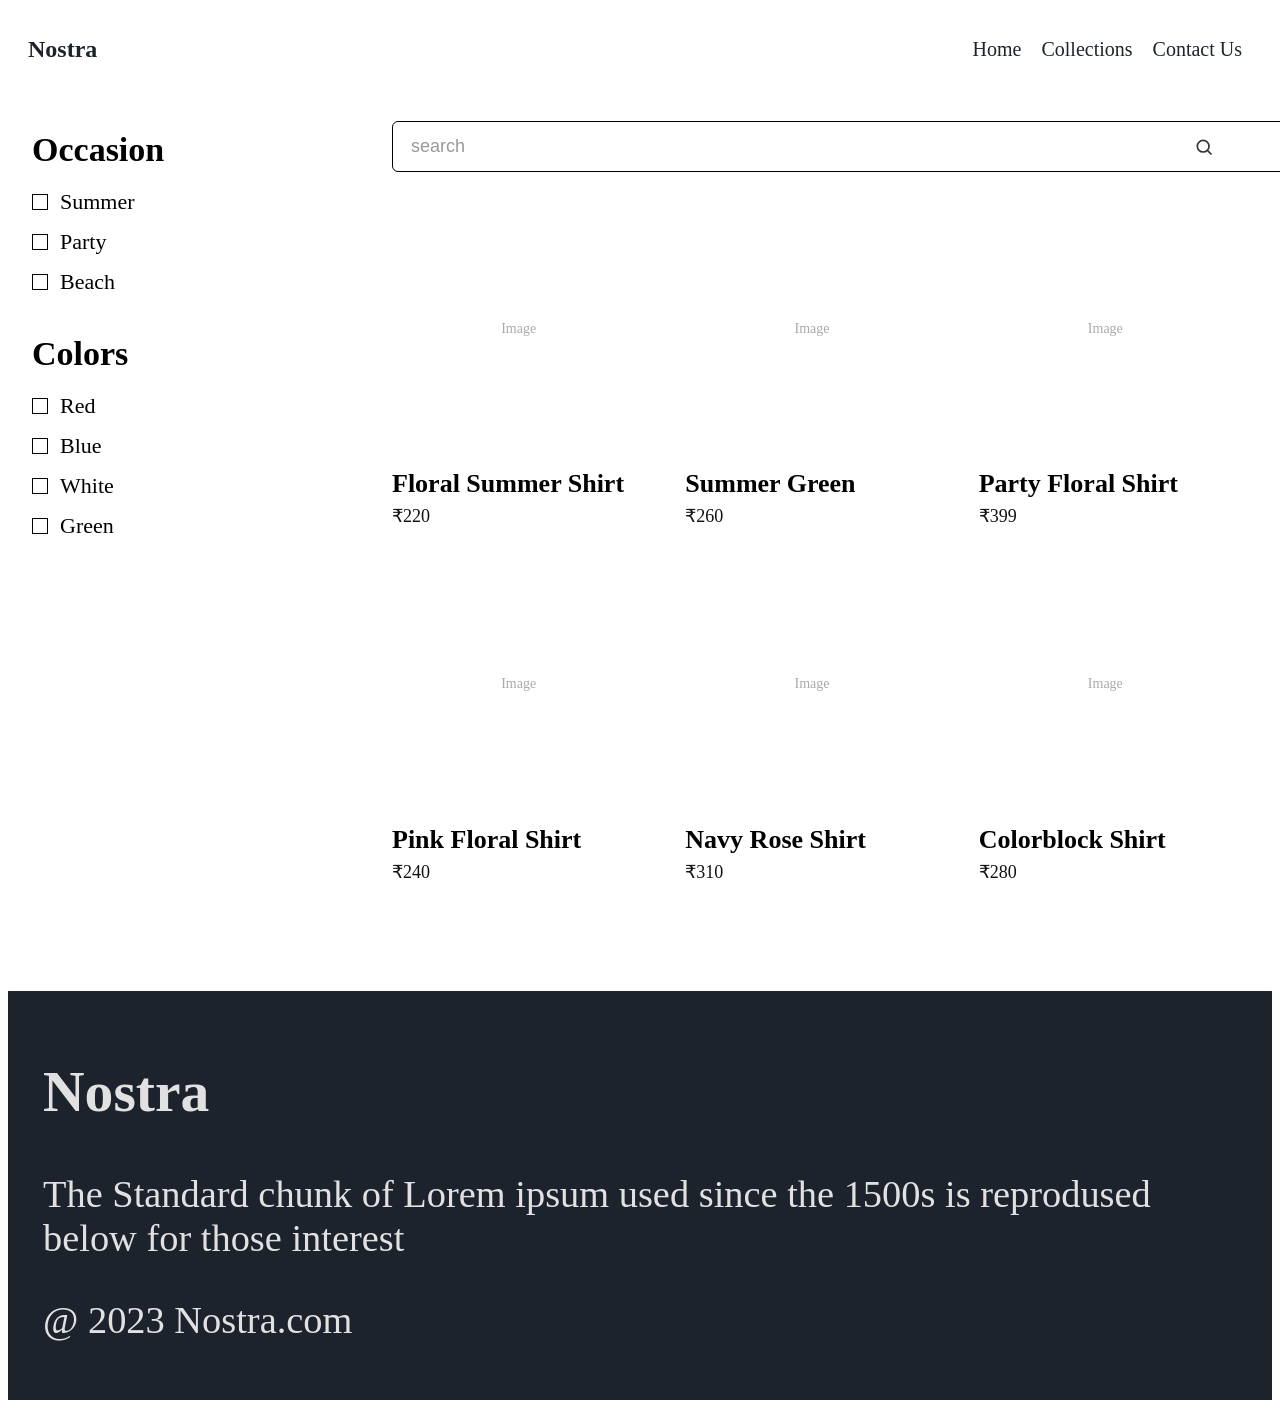
==== collection.html @ d23d6d75 "Add initial HTML, CSS, JS files and product data for shirt store" ====
<!DOCTYPE html>
<html lang="en">
<head>
<meta charset="UTF-8">
<meta name="viewport" content="width=device-width, initial-scale=1.0">
<title>Shirt Store</title>
<link rel="stylesheet" href="style.css">
<link rel="stylesheet" href="collection.css">
</head>
<body>
            <!-- navbar -->
        <nav class="navbar">
            <h1 class="logo">Nostra</h1>
            <div class="navbar-links">
                <p class="navbar-link"><a href="index.html">Home</a></p>
                <p class="navbar-link"><a href="#">Collections</a></p>
                <p class="navbar-link"><a href="./contactus.html">Contact Us</a></p>
            </div>

        </nav>
<div class="layout">

  <!-- Sidebar -->
  <aside class="sidebar">
    <div class="filter-group">
      <h2>Occasion</h2>
      <div class="filter-option">
        <input type="checkbox" id="occ-summer">
        <label for="occ-summer">Summer</label>
      </div>
      <div class="filter-option">
        <input type="checkbox" id="occ-party">
        <label for="occ-party">Party</label>
      </div>
      <div class="filter-option">
        <input type="checkbox" id="occ-beach">
        <label for="occ-beach">Beach</label>
      </div>
    </div>

    <div class="filter-group">
      <h2>Colors</h2>
      <div class="filter-option">
        <input type="checkbox" id="col-red">
        <label for="col-red">Red</label>
      </div>
      <div class="filter-option">
        <input type="checkbox" id="col-blue">
        <label for="col-blue">Blue</label>
      </div>
      <div class="filter-option">
        <input type="checkbox" id="col-white">
        <label for="col-white">White</label>
      </div>
      <div class="filter-option">
        <input type="checkbox" id="col-green">
        <label for="col-green">Green</label>
      </div>
    </div>
  </aside>

  <!-- Main -->
  <main class="main">
    <div class="search-bar">
      <input type="text" id="searchInput" placeholder="search">
      <svg class="search-icon" viewBox="0 0 24 24" fill="none" stroke="#333" stroke-width="2">
        <circle cx="11" cy="11" r="7"></circle>
        <line x1="21" y1="21" x2="16.65" y2="16.65"></line>
      </svg>
    </div>

    <div class="product-grid" id="productGrid">
      <!-- Products injected by JS -->
    </div>
  </main>

</div>

<footer>
        <div class="footer">
            <div class="footer-container">
                <div class="footer-box-1">
                    <h2 class="headingText">Nostra</h2>
                    <p>The Standard chunk of Lorem ipsum
                        used since the 1500s is reprodused
                        below for those interest</p>
                </div>
            </div>
            <p class="subtitle">@ 2023 Nostra.com</p>
        </div>
</footer>

<script src="collection.js"></script>

</body>
</html>
---- style.css ----
.main-container{
    margin: 0px;
    padding: 0px;
}

.offer-bar {
    background-color: #1D232C;
    color: white;
    padding: 5px;
    text-align: center;
    font-size: 15px;
}
.logo{
    display: flex;
}
.navbar {
    display: flex;
    justify-content: space-between;
    color: #1D232C;
    align-items: center;
    position: sticky;
    top: 0px;
    background-color: white;
    padding-left: 20px;
    padding-right: 20px;
    z-index: 3;
}

.navbar-links {
    display: flex;
    width: auto;
    padding: 10px;
    gap : 20px;
    font-size: 20px;
    justify-content: space-around;
    align-items: center;
}

.navbar-links a{
    text-decoration: none;
    color: #1D232C;
}

.brands{
    display: flex;
    margin-top: 50px;
    padding: 20px;
    justify-content: space-between;
}

.brands-heading{
    margin-top: 1vw;
    padding: 10px;
}

.brands-logo{
    width: 4vw;
    align-items: center;
}

.brands-card{
    display: flex;
    align-items: center;
    flex-direction: column;
    text-align: center;
    font-size: 2vw;
}


.limited-offer{
    display: flex;
    justify-content: center;
    margin-bottom: 3%;
    align-items: center;
    background-color: #1D232C;
    color: #E2E1E1;
    padding: 10px;
    font-size: 2vw;
}

.limited-offer img{
    width: 100%;
    height: 100%100%;
}

.limited-offer-text{
    padding: 3%;
}

.limited-offer button{
    padding-left: 5%;
    padding-right: 5%;
    padding-top: 2.5%;
    padding-bottom: 2.5%;
    margin-top: 10px;
    font-size: 1.2vw;
    color: #1D232C;
    border-radius: 10px;
    border: none;
 }



.footer{
    font-size: 3vw;
    padding: 20px;
    padding-left: 35px;
    margin: 0px;
    background-color: #1D232C;
    color: #E2E1E1;
}
---- collection.css ----
.layout{
    display:flex;
    min-height:100vh;
  }

  /* Sidebar */
  .sidebar{
    width:280px;
    flex-shrink:0;
    padding:30px 40px 30px 24px;
    border-right:2px solid var(--border-color);
  }
  .sidebar h2{
    font-size:34px;
    font-weight:800;
    margin:10px 0 20px 0;
  }
  .filter-group{
    margin-bottom:40px;
  }
  .filter-option{
    display:flex;
    align-items:center;
    gap:12px;
    margin-bottom:14px;
    font-size:22px;
    cursor:pointer;
    user-select:none;
  }
  .filter-option input[type="checkbox"]{
    width:16px;
    height:16px;
    min-width:16px;
    min-height:16px;
    border:1.5px solid #000;
    appearance:none;
    -webkit-appearance:none;
    -moz-appearance:none;
    background:#fff;
    cursor:pointer;
    position:relative;
    flex-shrink:0;
    margin:0;
    padding:0;
  }
  .filter-option input[type="checkbox"]:checked{
    background:#000;
  }
  .filter-option input[type="checkbox"]:checked::after{
    content:"";
    position:absolute;
    left:4px;
    top:1px;
    width:4px;
    height:8px;
    border:solid #fff;
    border-width:0 2px 2px 0;
    transform:rotate(45deg);
  }
  .filter-option label{
    cursor:pointer;
  }

  /* Main content */
  .main{
    flex:1;
    padding:30px 40px;
  }
  .search-bar{
    position:relative;
    margin-bottom:30px;
  }
  .search-bar input{
    width:100%;
    padding:14px 50px 14px 18px;
    font-size:18px;
    border:1.5px solid #000;
    border-radius:6px;
    outline:none;
    color:#333;
  }
  .search-bar input::placeholder{
    color:#999;
  }
  .search-icon{
    position:absolute;
    right:18px;
    top:50%;
    transform:translateY(-50%);
    width:20px;
    height:20px;
    pointer-events:none;
  }

  .product-grid{
    display:grid;
    grid-template-columns:repeat(3, 1fr);
    gap:30px 40px;
  }
  .product-card{
    cursor:pointer;
  }
  .product-image{
    background:var(--gray-bg);
    aspect-ratio:1 / 1;
    display:flex;
    align-items:center;
    justify-content:center;
    overflow:hidden;
    margin-bottom:14px;
  }
  .product-image img{
    max-width:70%;
    max-height:90%;
    object-fit:contain;
  }
  .product-title{
    font-size:26px;
    font-weight:800;
    margin:0 0 6px 0;
  }
  .product-price{
    font-size:18px;
    color:#111;
    margin:0;
  }

  @media (max-width: 800px){
    .layout{flex-direction:column;}
    .sidebar{
      width:100%;
      border-right:none;
      border-bottom:2px solid var(--border-color);
    }
    .product-grid{
      grid-template-columns:repeat(auto-fit, minmax(160px,1fr));
      gap:20px;
    }
    .product-title{font-size:18px;}
  }
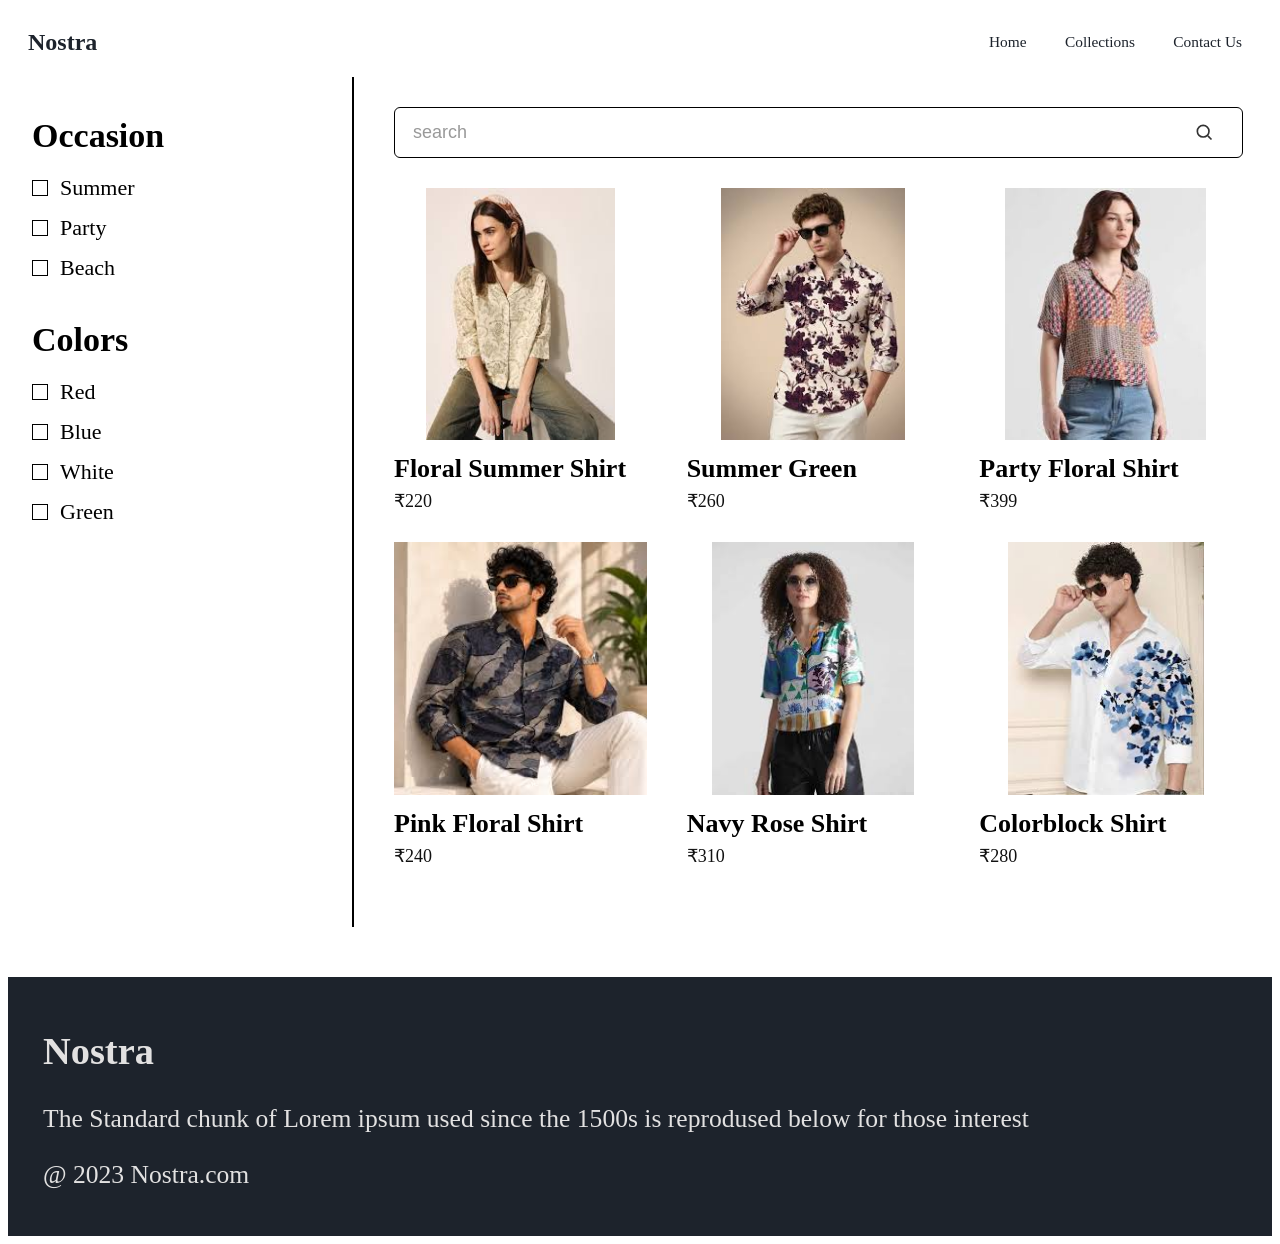
==== commit fb98017e: "Add contact page, update navigation links, and implement product filtering functionality" ====
--- a/collection.html
+++ b/collection.html
@@ -3,7 +3,7 @@
 <head>
 <meta charset="UTF-8">
 <meta name="viewport" content="width=device-width, initial-scale=1.0">
-<title>Shirt Store</title>
+<title>Nostra</title>
 <link rel="stylesheet" href="style.css">
 <link rel="stylesheet" href="collection.css">
 </head>
@@ -14,7 +14,7 @@
             <div class="navbar-links">
                 <p class="navbar-link"><a href="index.html">Home</a></p>
                 <p class="navbar-link"><a href="#">Collections</a></p>
-                <p class="navbar-link"><a href="./contactus.html">Contact Us</a></p>
+                <p class="navbar-link"><a href="./contact.html">Contact Us</a></p>
             </div>
 
         </nav>
@@ -90,7 +90,7 @@
         </div>
 </footer>
 
-<script src="collection.js"></script>
+<script src="script.js"></script>
 
 </body>
 </html>
--- a/style.css
+++ b/style.css
@@ -13,6 +13,38 @@
 .logo{
     display: flex;
 }
+
+.banner{
+    position: relative;
+    margin-top: 20px;
+    margin-bottom: 20px;
+}
+
+
+.banner img{
+    display: block;
+    margin: 0px auto;
+    width: 97%;
+    height: 30vw;
+    border-radius: 10px;
+    margin-bottom: 20px;
+
+}
+
+.banner-img {
+    position: relative;
+}
+
+.banner-text{
+    position: absolute;
+    text-align: center;
+    font-size: 4vw;
+    color: white;
+    top: 20%;
+    left: 50%;
+    z-index: 1;
+}
+
 .navbar {
     display: flex;
     justify-content: space-between;
@@ -23,15 +55,15 @@
     background-color: white;
     padding-left: 20px;
     padding-right: 20px;
-    z-index: 3;
+    z-index: 2;
 }
 
 .navbar-links {
     display: flex;
     width: auto;
     padding: 10px;
-    gap : 20px;
-    font-size: 20px;
+    gap : 3vw;
+    font-size: 1.2vw;
     justify-content: space-around;
     align-items: center;
 }
@@ -48,9 +80,11 @@
     justify-content: space-between;
 }
 
+
 .brands-heading{
-    margin-top: 1vw;
-    padding: 10px;
+    margin-top: 4vw;
+    padding: 0px 10px ;
+    font-size: 2vw;
 }
 
 .brands-logo{
@@ -102,7 +136,7 @@
 
 
 .footer{
-    font-size: 3vw;
+    font-size: 2vw;
     padding: 20px;
     padding-left: 35px;
     margin: 0px;
@@ -110,3 +144,281 @@
     color: #E2E1E1;
 }
 
+
+/* contact-page */
+
+
+.contactpage__wrapper{
+    min-height:100vh;
+    display:flex;
+    justify-content:center;
+    align-items:center;
+    padding:40px 20px;
+}
+
+.contactpage__card{
+    color:#fff;
+    width:100%;
+    max-width:950px;
+    background:#1D232C;
+    padding:70px;
+    padding-right:80px;
+    border-radius:15px;
+    box-shadow:0 8px 25px rgba(0,0,0,0.1);
+}
+
+.contactpage__header{
+    margin-bottom:30px;
+}
+
+.contactpage__header h1{
+    font-size:36px;
+    color:#fff;
+    margin-bottom:10px;
+}
+
+.contactpage__header p{
+    color:#666;
+    font-size:16px;
+}
+
+.contactpage__form{
+    display:flex;
+    flex-direction:column;
+    gap:20px;
+}
+
+.contactpage__inputgroup{
+    display:flex;
+    flex-direction:column;
+    gap:8px;
+}
+
+.contactpage__inputgroup label{
+    font-weight:600;
+    color:#fff;
+}
+
+.contactpage__inputgroup input,
+.contactpage__inputgroup textarea{
+    width:100%;
+    padding:14px;
+    border:1px solid #d6d6d6;
+    border-radius:8px;
+    font-size:15px;
+    outline:none;
+    transition:0.3s;
+}
+
+.contactpage__inputgroup input:focus,
+.contactpage__inputgroup textarea:focus{
+    border-color:#3b82f6;
+}
+
+.contactpage__inputgroup textarea{
+    resize:vertical;
+}
+
+.contactpage__button{
+    display:block;
+    padding:15px;
+    width:6vw;
+    border:none;
+    background:#3b82f6;
+    color:white;
+    font-size:16px;
+    font-weight:bold;
+    border-radius:8px;
+    cursor:pointer;
+    transition:0.3s;
+}
+
+.contactpage__button:hover{
+    background:#2563eb;
+}
+
+/* Tablet */
+
+@media (max-width:768px){
+
+    .contactpage__card{
+        padding:30px;
+    }
+
+    .contactpage__header h1{
+        font-size:30px;
+    }
+
+}
+
+/* Mobile */
+
+@media (max-width:480px){
+
+    .contactpage__card{
+        padding:20px;
+    }
+
+    .contactpage__header h1{
+        font-size:26px;
+    }
+
+    .contactpage__header p{
+        font-size:14px;
+    }
+
+    .contactpage__button{
+        width:100%;
+    }
+
+}
+
+
+
+
+/* 
+collection */
+
+
+  .layout{
+    display:flex;
+    min-height:100vh;
+  }
+
+  /* Sidebar */
+  .sidebar{
+    width:280px;
+    flex-shrink:0;
+    padding:30px 40px 30px 24px;
+    border-right:2px solid black;
+    margin-bottom:50px;
+  }
+  .sidebar h2{
+    font-size:34px;
+    font-weight:800;
+    margin:10px 0 20px 0;
+  }
+  .filter-group{
+    margin-bottom:40px;
+  }
+  .filter-option{
+    display:flex;
+    align-items:center;
+    gap:12px;
+    margin-bottom:14px;
+    font-size:22px;
+    cursor:pointer;
+    user-select:none;
+  }
+  .filter-option input[type="checkbox"]{
+    width:16px;
+    height:16px;
+    min-width:16px;
+    min-height:16px;
+    border:1.5px solid #000;
+    appearance:none;
+    -webkit-appearance:none;
+    -moz-appearance:none;
+    background:#fff;
+    cursor:pointer;
+    position:relative;
+    flex-shrink:0;
+    margin:0;
+    padding:0;
+  }
+  .filter-option input[type="checkbox"]:checked{
+    background:#000;
+  }
+  .filter-option input[type="checkbox"]:checked::after{
+    content:"";
+    position:absolute;
+    left:4px;
+    top:1px;
+    width:4px;
+    height:8px;
+    border:solid #fff;
+    border-width:0 2px 2px 0;
+    transform:rotate(45deg);
+  }
+  .filter-option label{
+    cursor:pointer;
+  }
+
+  /* Main content */
+  .main{
+    flex:1;
+    padding:30px 40px;
+  }
+  .search-bar{
+    position:relative;
+    margin-bottom:30px;
+  }
+  .search-bar input{
+    width:93%;
+    padding:14px 50px 14px 18px;
+    font-size:18px;
+    border:1.5px solid #000;
+    border-radius:6px;
+    outline:none;
+    color:#333;
+  }
+  .search-bar input::placeholder{
+    color:#999;
+  }
+  .search-icon{
+    position:absolute;
+    right:18px;
+    top:50%;
+    transform:translateY(-50%);
+    width:20px;
+    height:20px;
+    pointer-events:none;
+  }
+
+  .product-grid{
+    display:grid;
+    grid-template-columns:repeat(3, 1fr);
+    gap:30px 40px;
+  }
+  .product-card{
+    cursor:pointer;
+  }
+  .product-image{
+    background:transparent;
+    aspect-ratio:1 / 1;
+    display:flex;
+    align-items:center;
+    justify-content:center;
+    overflow:hidden;
+    margin-bottom:14px;
+  }
+  .product-image img{
+    width:110%;
+    height:100%;
+    object-fit:contain;
+  }
+  .product-title{
+    font-size:26px;
+    font-weight:800;
+    margin:0 0 6px 0;
+  }
+  .product-price{
+    font-size:18px;
+    color:#111;
+    margin:0;
+  }
+
+  @media (max-width: 800px){
+    .layout{flex-direction:column;}
+    .sidebar{
+      width:100%;
+      border-right:none;
+      border-bottom:2px solid black;
+    }
+    .product-grid{
+      grid-template-columns:repeat(auto-fit, minmax(160px,1fr));
+      gap:20px;
+    }
+    .product-title{font-size:18px;}
+  }
+
--- a/collection.css
+++ b/collection.css
@@ -9,7 +9,8 @@
     width:280px;
     flex-shrink:0;
     padding:30px 40px 30px 24px;
-    border-right:2px solid var(--border-color);
+    border-right:2px solid black;
+    margin-bottom:50px;
   }
   .sidebar h2{
     font-size:34px;
@@ -72,7 +73,7 @@
     margin-bottom:30px;
   }
   .search-bar input{
-    width:100%;
+    width:93%;
     padding:14px 50px 14px 18px;
     font-size:18px;
     border:1.5px solid #000;
@@ -102,7 +103,7 @@
     cursor:pointer;
   }
   .product-image{
-    background:var(--gray-bg);
+    background:transparent;
     aspect-ratio:1 / 1;
     display:flex;
     align-items:center;
@@ -111,8 +112,8 @@
     margin-bottom:14px;
   }
   .product-image img{
-    max-width:70%;
-    max-height:90%;
+    width:110%;
+    height:100%;
     object-fit:contain;
   }
   .product-title{
@@ -131,7 +132,7 @@
     .sidebar{
       width:100%;
       border-right:none;
-      border-bottom:2px solid var(--border-color);
+      border-bottom:2px solid black;
     }
     .product-grid{
       grid-template-columns:repeat(auto-fit, minmax(160px,1fr));
